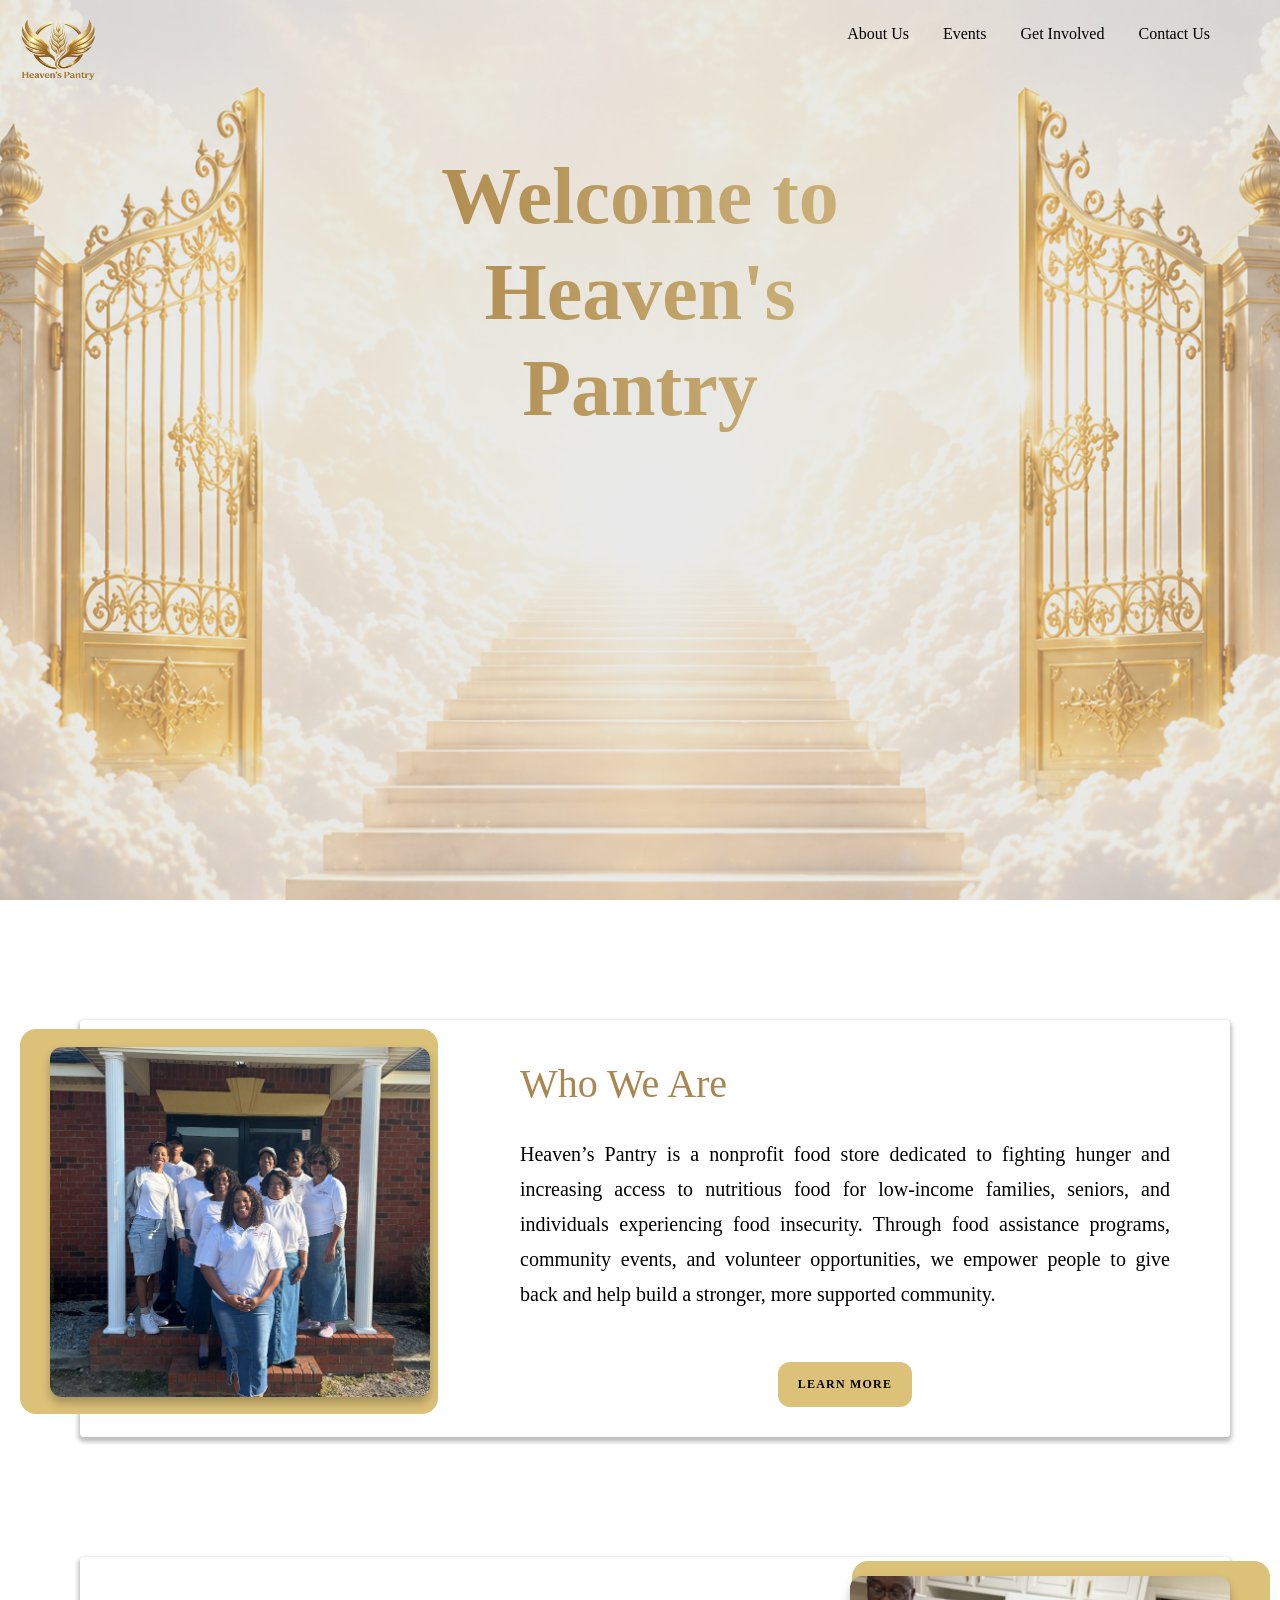
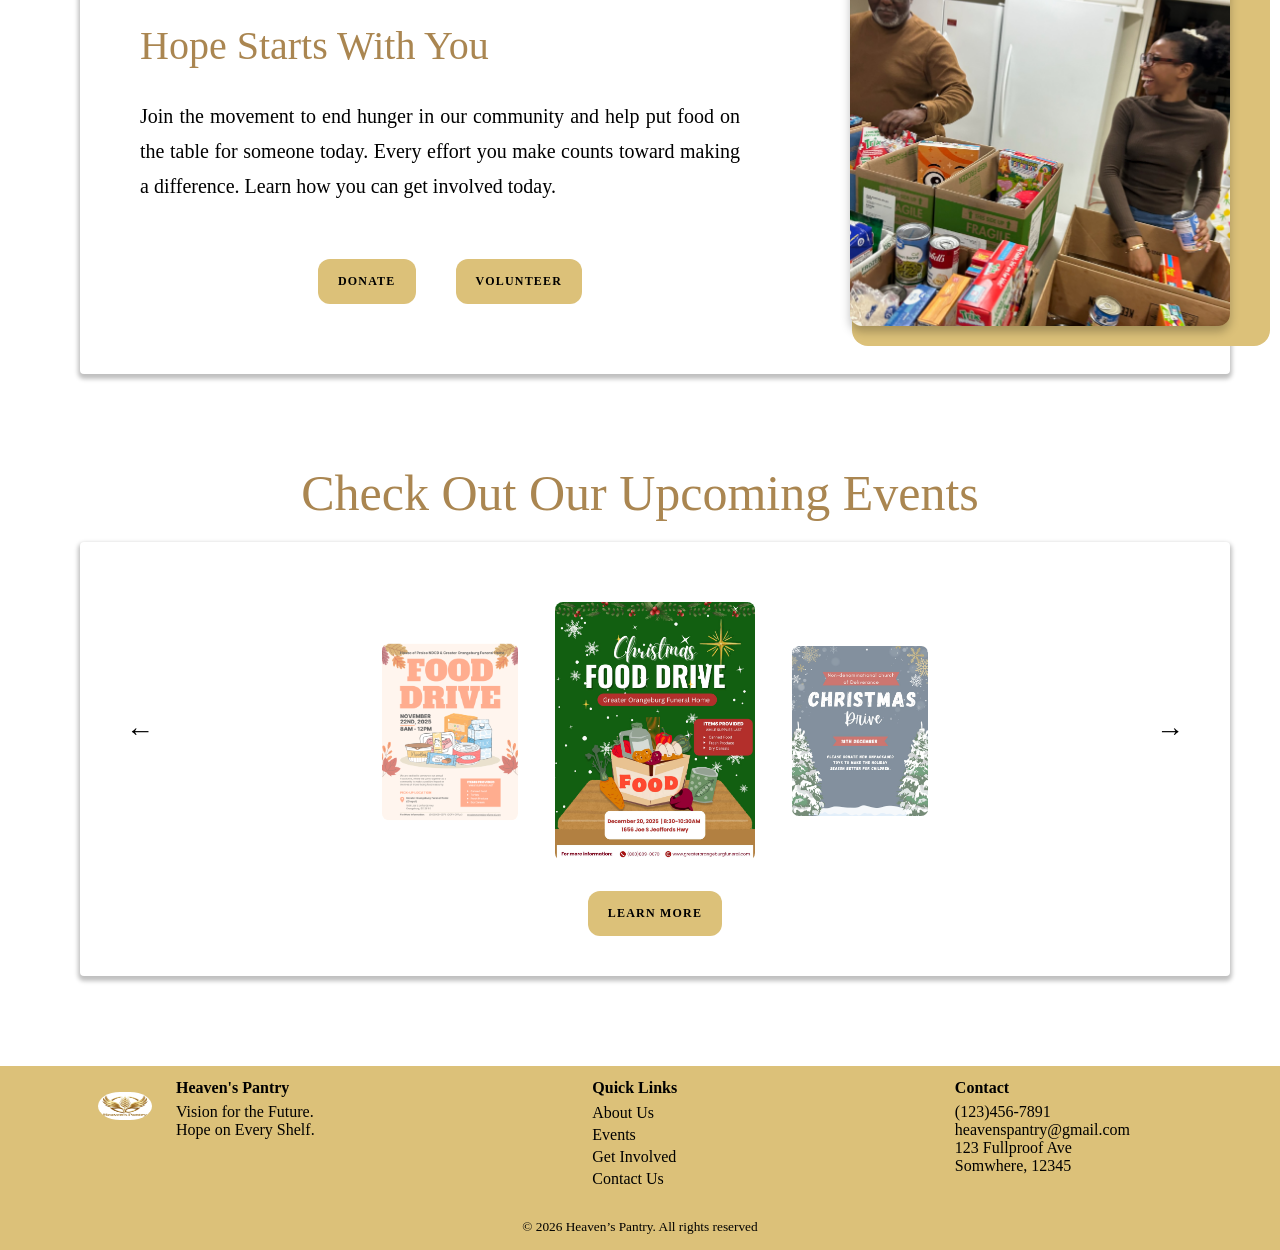
==== index.html @ b9ee3b49 "edit dimensions" ====
<!DOCTYPE html>
<html lang="en">
  <head>
    <title>Heaven's Pantry</title>
        <meta charset="UTF-8">

        <link href="css/style.css" rel="stylesheet">
        <style>
          body{
            margin: 0;
          }
          * {
            box-sizing: border-box;
          }
          header {
            position: relative;
            height: 100vh;
            background: linear-gradient(rgba(0,0,0,0.13), rgba(0,0,0,0.13)),
            url("images/heaven-gates.png") no-repeat center center/cover;
          }

          /* overlay */
          header::before {
            content: "";
            position: absolute;
            inset: 0;
            background: rgba(255,255,255,0.35);
            z-index: 1;
          }
          /*content sits aby overlay */
          header h1,
          header nav,
          .logo {
            position: relative;
            z-index: 2;
          }
          .nav-link {
            position: absolute;
            top: 25px;
            right: 40px;
            z-index: 3;
          }
          header h1{
            background: radial-gradient(
              circle at right,
              #FFFACC 5%,
              #CAB078 35%, 
              #956624 100%) ;
                -webkit-background-clip: text;
                -webkit-text-fill-color: transparent;
                text-align: center;
                font-size: 80px;
                line-height: 1.2;
                font-weight: 700;
          }
          .whoweare, .joinus, .listevents{
            text-align: justify;
            border: 1px solid #787878 20%;
            border-radius: 4px;
            margin: 120px 50px 90px 80px;
            padding: 30px;
            box-shadow: 0 3px 4px 2px rgba(0,0,0,0.25);
          }
          .content {
              position: relative;
              z-index: 3;
              max-width: 700px;
              
          }
          .whoweare .content{
            text-align: justify;
          }
          .whoweare, .joinus {
              display: flex;
              align-items: center;
              gap: 30px;
              position: relative;
          }
          .image-wrap {
              position: relative;
              width: 290px;
          }
          .whoweare .bg-box {
              position: absolute;
              top: -25px;
              left: -90px;
              width: 110%;
              height: 110%;
              background-color: #DCC179;
              border-radius: 16px;
              z-index: 1;
          }
          .joinus .bg-box {
              position: absolute;
              top: -30px;
              right: -70px;
              left: auto;
              width: 110%;
              height: 110%;
              background-color: #DCC179;
              border-radius: 16px;
              z-index: 1;
          }
          .image-wrap {
              position: relative;
              width: 380px;
              height: 350px;
              flex-shrink: 0;
          }
          .image-wrap img {
              width: 100%;
              height: 100%;
              object-fit: cover;
              border-radius: 12px;
              position: relative;
              z-index: 2;
              box-shadow: 0 6px 10px rgba(0,0,0,0.25);
          }
          .whoweare a, .joinus a, .upcomingevents a{
            display: inline-block;
            font-weight: bold;
            font-size: 12px;
            letter-spacing: 1.2px;
            background-color: #DCC179;
            border-radius: 12px;
            padding: 15px 20px;
            margin-left: 20px;
          }
          .button-group{
            display: flex;
            justify-content: center;
            gap: 20px;
            margin-top: 10px;
          }
          .whoweare .content a{
            display: block;
            width: fit-content;
            margin: 60px auto 0;
          }
          .whoweare::after{
            content: "";
            display: block;
            clear: both;
          }
          .joinus .content{
            text-align: justify;
            margin-right: 20px;
            padding: 30px;
          }
          .joinus {
              flex-direction: row-reverse;
          }
        .carousel {
            display: flex;
            align-items: center;
            justify-content: center;
            margin-top: 30px;
            overflow: hidden;
            position: relative;
        }
        .carousel-track {
            display: flex;
            align-items: center;
            gap: 25px;
            max-width: 100%;
        }
        .arrow {
            position: absolute;
            top: 50%;
            transform: translateY(-50%);
            font-size: 28px;
            border: none;
            background: none;
            cursor: pointer;
        }
        .arrow.left { 
          left: 10px; 
        }
        .arrow.right { 
          right: 10px; 
        }
        .card {
            width: 160px;
            opacity: 0.6;
            transform: scale(0.85);
            transition: 0.3s ease;
            border-radius: 8px;
        }

        .card.active {
            width: 200px;
            opacity: 1;
            transform: scale(1);
        }
/*       .arrow {
            font-size: 28px;
            border: none;
            background: none;
            cursor: pointer;
            padding: 10px;
        }*/

        </style>
  </head>

  <body>
    <header>
      <a href="index.html">
          <img src="images/transparentlogo.png" alt="Heaven's Pantry Logo" class="logo" style="width:80px; height: 90px; position: relative; left: 18px;">
      </a>
      <div>
        <nav class="nav-link">
          <a href="about.html">About Us</a>
          <a href="events.html">Events</a>
          <a href="getinvolved.html">Get Involved</a>
          <a href="contact.html">Contact Us</a>
        </nav>
      </div>

      <h1>Welcome to <br> Heaven's <br> Pantry</h1>
    </header>

    <section class="whoweare">
      <div class="image-wrap">
        <div class="bg-box"></div>
        <img src="images/who-we-are.JPG" alt="staff picture" style="left: -60px; bottom: 7px;">
      </div>

      <div class="content">
        <h2 style="font-size: 40px; margin-top: 10px;margin-bottom: 30px;">Who We Are</h2>
        <p style="font-size: 20px; margin-top:10px; margin-bottom: 40px; line-height: 35px;">
          Heaven’s Pantry is a nonprofit food store 
          dedicated to fighting hunger and increasing 
          access to nutritious food for low-income families, 
          seniors, and individuals experiencing food insecurity. 
          Through food assistance programs, community events, and volunteer opportunities, 
          we empower people to give back and help build a stronger, more supported community.
        </p>

          <div class="button-group">
            <a href="about.html" class="button" style="margin-top: 10px;">LEARN MORE</a>
          </div>
      </div>
    </section>

    <section class="joinus">
          <div class="image-wrap">
            <div class="bg-box"></div>
            <img src="images/hope-starter.JPG" alt="staff picture" style="right: -30px; bottom: 15px;">
          </div>

          <div class="content">
            <h2 style="font-size: 40px; margin-top: 5px; margin-bottom: 30px;">Hope Starts With You</h2>
            <p style="font-size: 20px; margin-top:10px; margin-bottom: 40px; line-height: 35px;">
              Join the movement to end hunger in our community and help put food on the table 
              for someone today. Every effort you make counts toward making a difference. Learn how you can get involved today.
            </p>
            <div class="button-group">
              <a href="about.html" class="button" style="margin-bottom: 10px;">DONATE</a>
              <a href="about.html" class="button" style="margin-bottom: 10px;">VOLUNTEER</a>
            </div>
          </div>
    </section>

    <section class="upcomingevents">
        <h2 style="font-size:50px; text-align: center; margin-bottom: 10px;">Check Out Our Upcoming Events</h2>

        <div class="listevents" style="margin-top: 20px;">

            <div class="carousel">
                <button class="arrow left">&#8592;</button>

                <div class="carousel-track" id="carousel-track"></div>

                <button class="arrow right">&#8594;</button>
            </div>

            <div class="button-group">
                <a href="events.html" class="button" style="margin: 20px 0px 10px; ">LEARN MORE</a>
            </div>

        </div>
    </section>

    <script>
    const events = [
        "event1.PNG",
        "event2.jpg",
        "event3.jpg",
    ];

    const track = document.getElementById("carousel-track");

    // create cards
    events.forEach((file, i) => {
        const img = document.createElement("img");
        img.src = "images/" + file;
        img.classList.add("card");

        if (i === 1) img.classList.add("active");

        track.appendChild(img);
    });

    let index = 1;
    const cards = document.querySelectorAll(".card");

    function updateCarousel() {
        cards.forEach(card => card.classList.remove("active"));
        cards[index].classList.add("active");
    }

    // next
    document.querySelector(".right").onclick = () => {
        index = (index + 1) % cards.length;
        updateCarousel();
    };

    // prev
    document.querySelector(".left").onclick = () => {
        index = (index - 1 + cards.length) % cards.length;
        updateCarousel();
    };
    </script>

    <footer> 
            <div class="footer-row">
                <div class="footer-brand">
                    <img src="images\logo.png" style="width:70px; height: 60px;">
                    <section class="motto">
                        <h4>Heaven's Pantry</h4>
                        <p>Vision for the Future. <br>
                        Hope on Every Shelf.</p>
                    </section>
                </div>

            <section class="quicklinks">
                <h4>Quick Links</h4>
                <a href="about.html">About Us</a>
                <a href="events.html">Events</a>
                <a href="getinvolved.html">Get Involved</a>
                <a href="contact.html">Contact Us</a>
            </section>

            <section class="contact" style="padding-right: 60px">
                <h4>Contact</h4>
                <p>(123)456-7891 <br>
                    heavenspantry@gmail.com <br>
                    123 Fullproof Ave <br>
                    Somwhere, 12345</p>
            </section>
            </div>

            
            <p class="copyright">© 2026 Heaven’s Pantry. All rights reserved</p>
    </footer>
  </body>
</html>
---- css/style.css ----
:root {
    --bg-color: #DCC179;
    --h2-color: #aa8651;
    --border-color: #ac7f5e;
}


/*General*/
a {
    color: black;
    text-decoration: none;
}

.button:hover{
    color:white !important;
    transition: transform 0.3s ease, box-shadow 0.3s ease;
    transform: translateY(-8px) scale(1.03);
}

/*Website header*/

header{
    box-sizing: border-box;
}

header .nav-link a{
    text-align: right;
    padding-right: 30px;
}

header .nav-link a:hover{
    color: purple;
    text-decoration: underline;
}

.header{
    background-color: var(--bg-color);
    width: 100%;
    height: 100px;
    text-align: center;
    margin:0;
    padding: 30px 0;
    font-weight: lighter;
}

.logo{
    transition: transform 0.3s ease, box-shadow 0.3s ease;;
}

.logo:hover{
    transform: translateY(-8px) scale(1.05);
}


/*Home Page*/

h2 {
    color: var(--h2-color);
    font-weight: lighter;
    margin-top: 80px;
    font-size: 40px;
}
.whoweare img, .joinus img{
    width: 800px;
    height: 600px;
    object-fit: cover;
    border-radius: 20px;
    box-shadow: 3px 3px 5px 4px rgba(0,0,0,0.3);
}

/*Contact Page*/

.getInTouch p{
    display: inline-block;
    padding: 15px;
    margin: 10px;
    background-color: var(--bg-color);
    border-radius: 12px;
}

/*form inputs*/

.form{
    margin-left: 50px;
    margin-right: 15px;
} 

.form input{
    width: 90%;
    padding: 5px;
}

/*Submit button*/

.button{
    border-radius: 8px;
    border: none ;
    background-color: var(--bg-color);
    margin-top: 15px;
    margin-bottom: 50px;
}

/*Footer styles*/

footer{
    background-color: var(--bg-color);
    margin-top: 10px;
    width:100%;
    height: auto;
    padding: 10px 0;
}

footer img{
    padding-right: 10px;
    border-radius: 35px;
    padding: 16px 8px;
    margin: 0;
}

footer h4, footer p{
    margin:0;
    padding: 3px 0;
}

footer .quicklinks a{
    display: block;
    margin: 4px 0;
    color: black;
    text-decoration: none;
}

footer .quicklinks a:hover{
    color: purple;
    text-decoration: underline;
}

.footer-row{
  width: 92%;
  max-width: 1100px;
  margin: 0 auto;            
  display: flex;
  justify-content: space-between;
  align-items: flex-start;
  gap: 10px;
}

.footer-brand{
  display: flex;
  align-items: flex-start;
  gap: 16px;
}

footer .copyright{
    font-size: smaller;
    text-align: center;
    padding-top: 25px;
    margin: 2px;
}

footer a:hover{
    color:purple;
    text-decoration: underline;
}
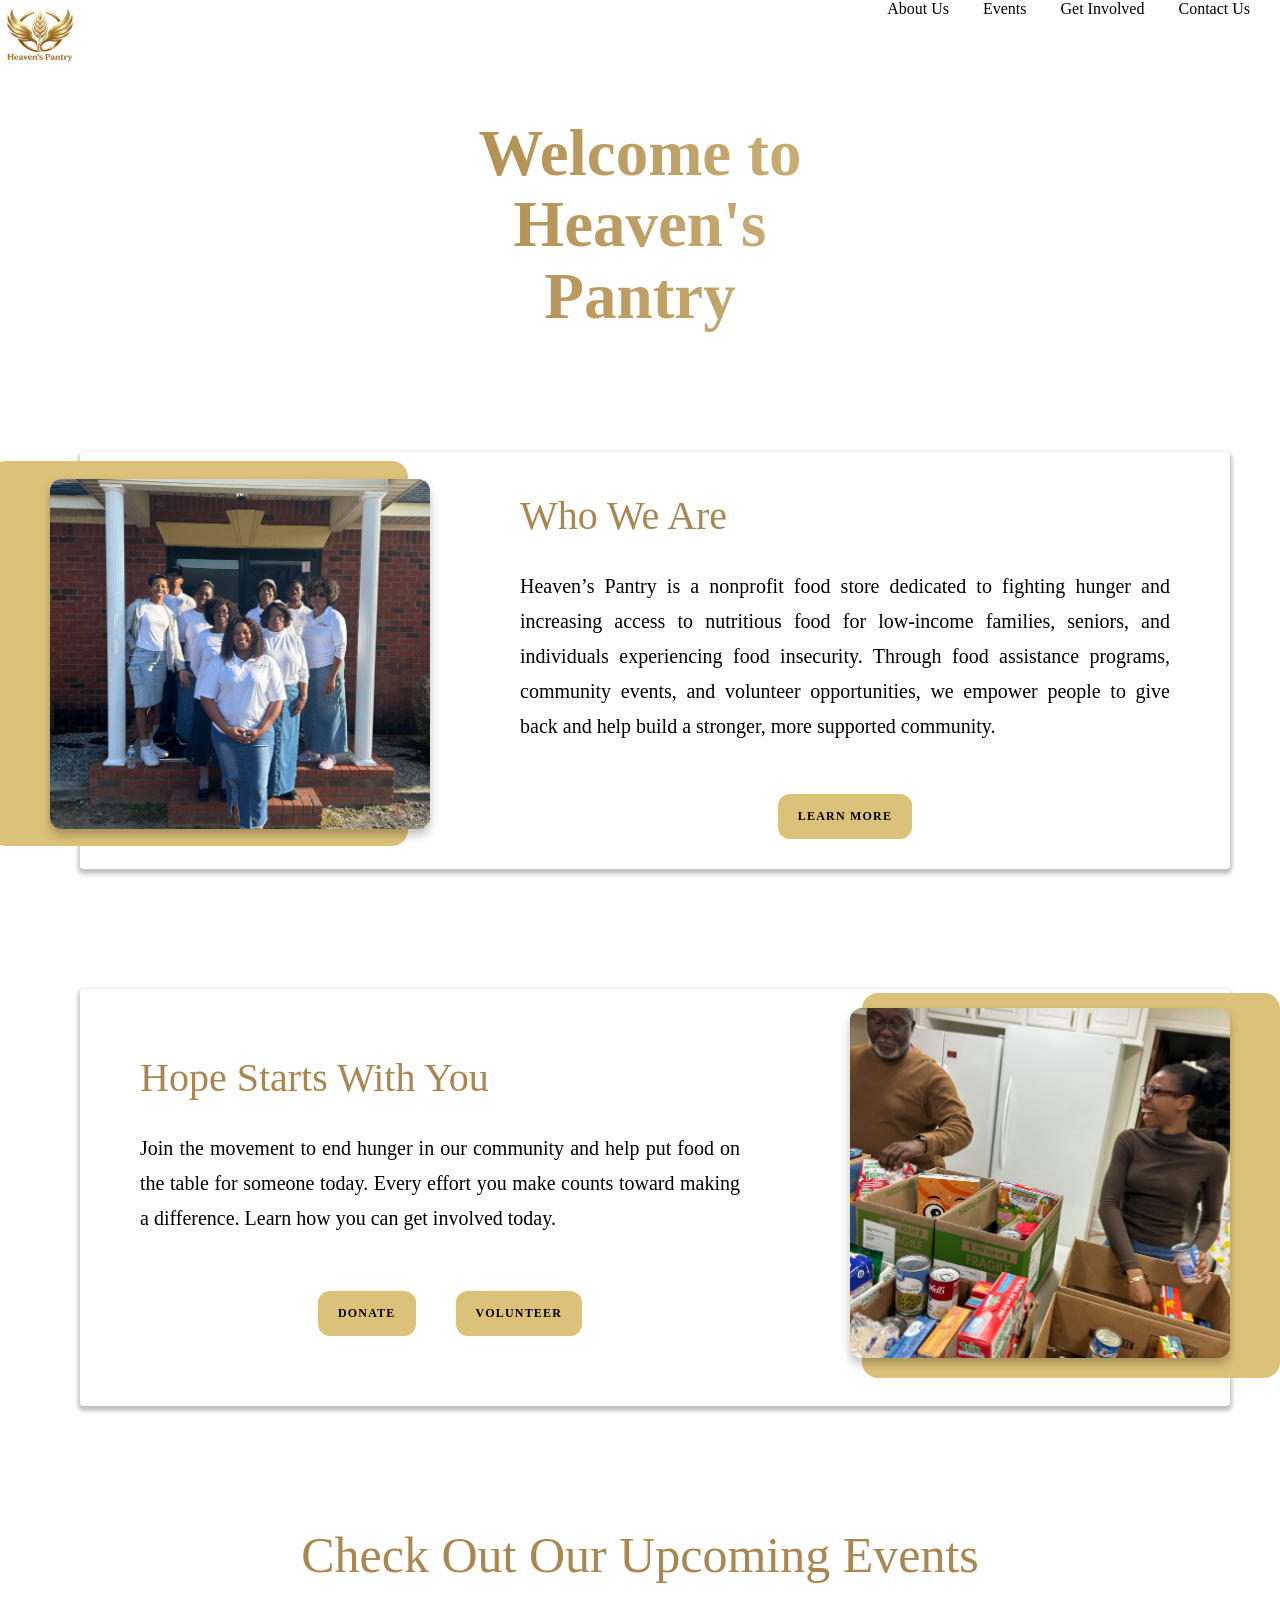
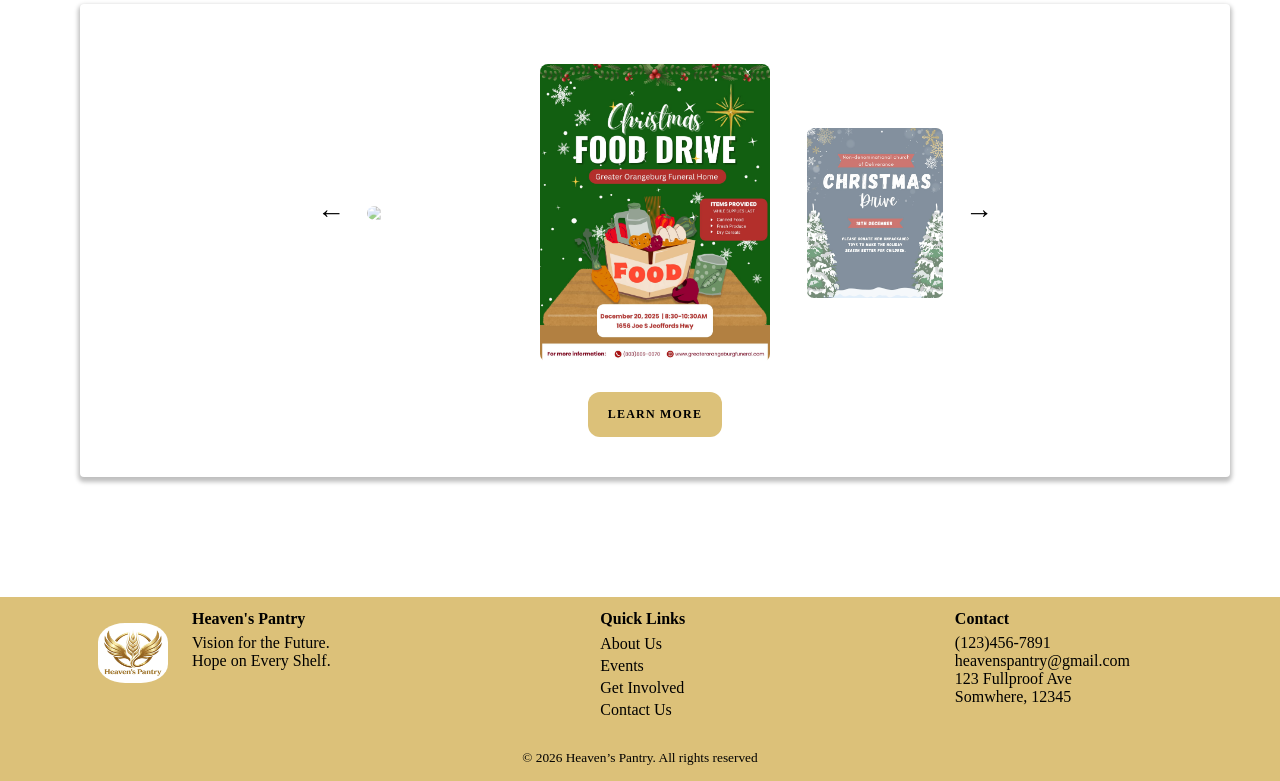
==== commit b93187a8: "revert to code b4 bkgrd img" ====
--- a/index.html
+++ b/index.html
@@ -8,37 +8,6 @@
         <style>
           body{
             margin: 0;
-          }
-          * {
-            box-sizing: border-box;
-          }
-          header {
-            position: relative;
-            height: 100vh;
-            background: linear-gradient(rgba(0,0,0,0.13), rgba(0,0,0,0.13)),
-            url("images/heaven-gates.png") no-repeat center center/cover;
-          }
-
-          /* overlay */
-          header::before {
-            content: "";
-            position: absolute;
-            inset: 0;
-            background: rgba(255,255,255,0.35);
-            z-index: 1;
-          }
-          /*content sits aby overlay */
-          header h1,
-          header nav,
-          .logo {
-            position: relative;
-            z-index: 2;
-          }
-          .nav-link {
-            position: absolute;
-            top: 25px;
-            right: 40px;
-            z-index: 3;
           }
           header h1{
             background: radial-gradient(
@@ -49,15 +18,15 @@
                 -webkit-background-clip: text;
                 -webkit-text-fill-color: transparent;
                 text-align: center;
-                font-size: 80px;
-                line-height: 1.2;
+                font-size: 65px;
+                line-height: 1.1;
                 font-weight: 700;
           }
           .whoweare, .joinus, .listevents{
             text-align: justify;
             border: 1px solid #787878 20%;
             border-radius: 4px;
-            margin: 120px 50px 90px 80px;
+            margin: 120px 50px 120px 80px;
             padding: 30px;
             box-shadow: 0 3px 4px 2px rgba(0,0,0,0.25);
           }
@@ -78,12 +47,12 @@
           }
           .image-wrap {
               position: relative;
-              width: 290px;
+              width: 320px;
           }
           .whoweare .bg-box {
               position: absolute;
               top: -25px;
-              left: -90px;
+              left: -120px;
               width: 110%;
               height: 110%;
               background-color: #DCC179;
@@ -93,7 +62,7 @@
           .joinus .bg-box {
               position: absolute;
               top: -30px;
-              right: -70px;
+              right: -80px;
               left: auto;
               width: 110%;
               height: 110%;
@@ -150,35 +119,19 @@
           .joinus {
               flex-direction: row-reverse;
           }
-        .carousel {
+          .carousel {
             display: flex;
             align-items: center;
             justify-content: center;
             margin-top: 30px;
-            overflow: hidden;
-            position: relative;
-        }
+        }
+
         .carousel-track {
             display: flex;
             align-items: center;
             gap: 25px;
-            max-width: 100%;
-        }
-        .arrow {
-            position: absolute;
-            top: 50%;
-            transform: translateY(-50%);
-            font-size: 28px;
-            border: none;
-            background: none;
-            cursor: pointer;
-        }
-        .arrow.left { 
-          left: 10px; 
-        }
-        .arrow.right { 
-          right: 10px; 
-        }
+        }
+
         .card {
             width: 160px;
             opacity: 0.6;
@@ -188,17 +141,17 @@
         }
 
         .card.active {
-            width: 200px;
+            width: 230px;
             opacity: 1;
             transform: scale(1);
         }
-/*       .arrow {
+        .arrow {
             font-size: 28px;
             border: none;
             background: none;
             cursor: pointer;
             padding: 10px;
-        }*/
+        }
 
         </style>
   </head>
@@ -206,9 +159,9 @@
   <body>
     <header>
       <a href="index.html">
-          <img src="images/transparentlogo.png" alt="Heaven's Pantry Logo" class="logo" style="width:80px; height: 90px; position: relative; left: 18px;">
+          <img src="images/logo.png" alt="Heaven's Pantry Logo" class="logo" style="width:80px; height: 70px;">
       </a>
-      <div>
+      <div style="float: right">
         <nav class="nav-link">
           <a href="about.html">About Us</a>
           <a href="events.html">Events</a>
@@ -217,7 +170,7 @@
         </nav>
       </div>
 
-      <h1>Welcome to <br> Heaven's <br> Pantry</h1>
+      <h1>Welcome to <br> Heaven's <br> Pantry<h1>
     </header>
 
     <section class="whoweare">
@@ -284,7 +237,7 @@
 
     <script>
     const events = [
-        "event1.PNG",
+        "event1.png",
         "event2.jpg",
         "event3.jpg",
     ];
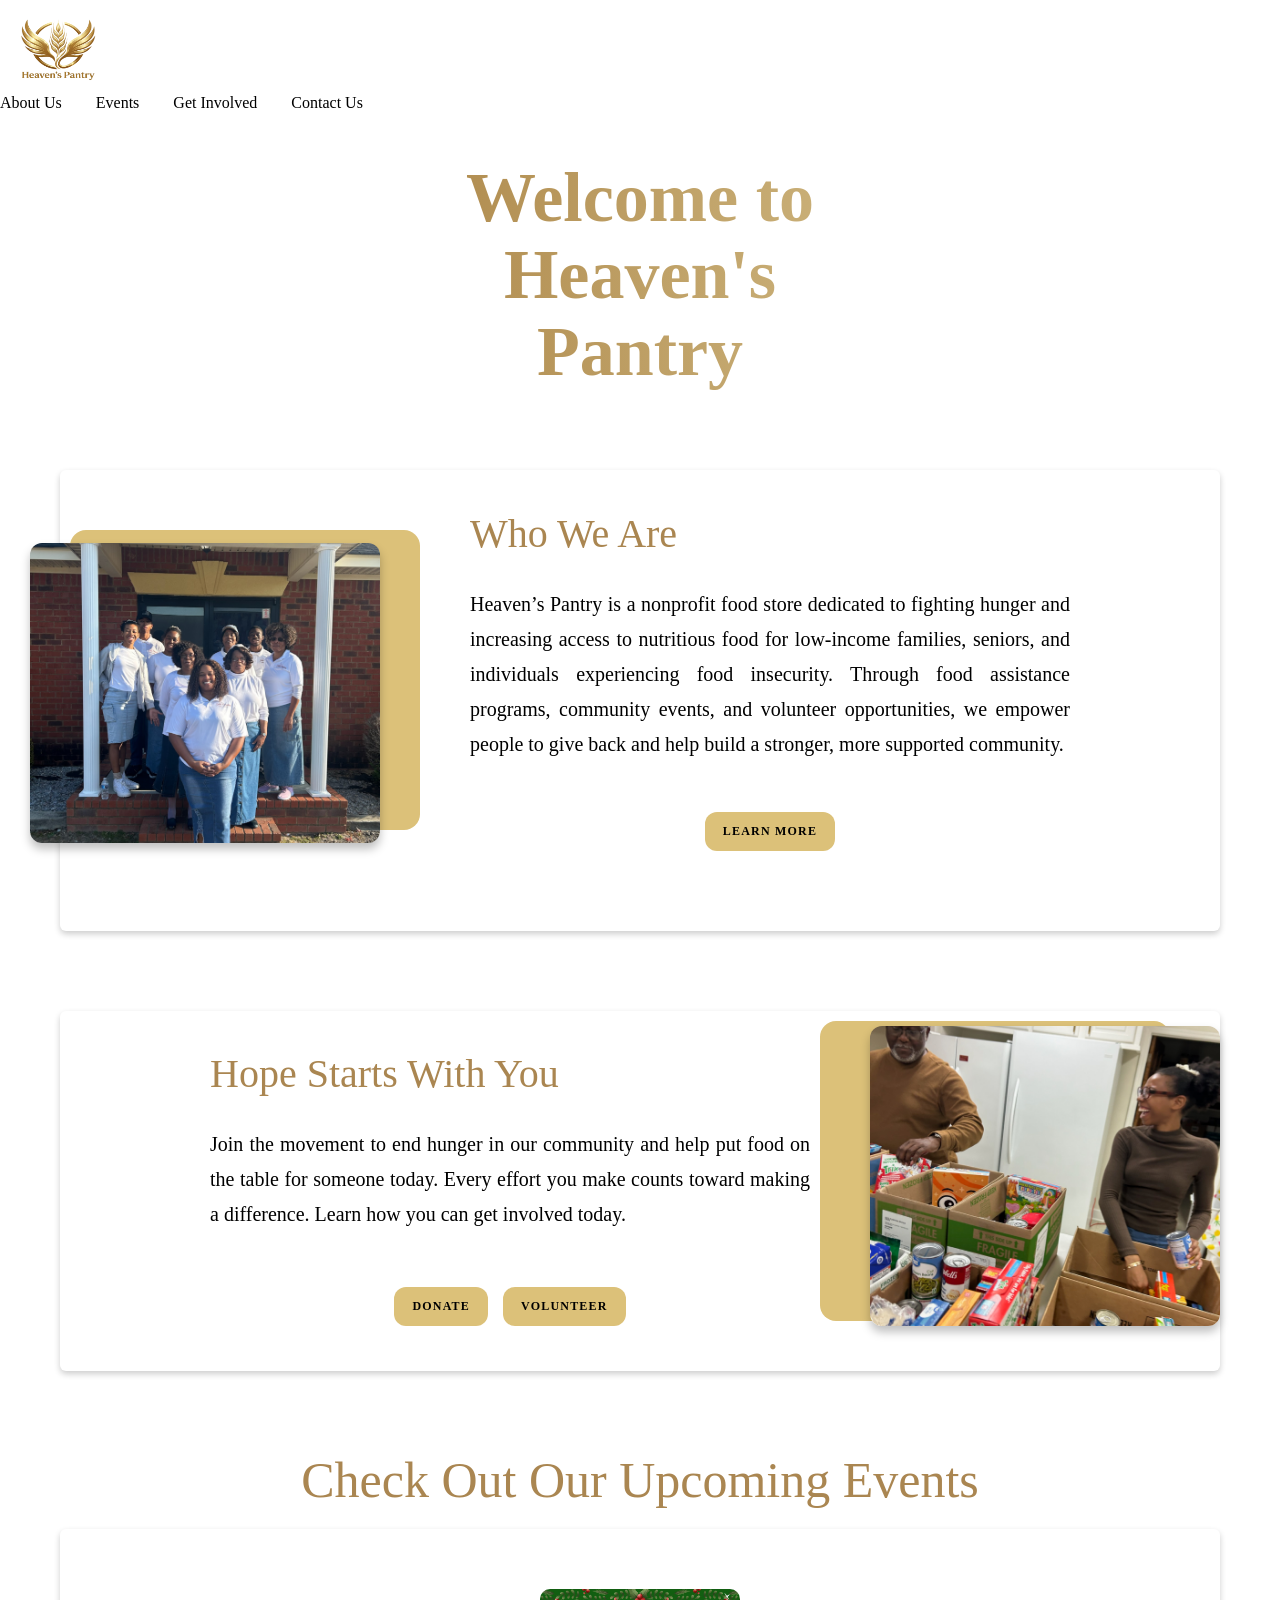
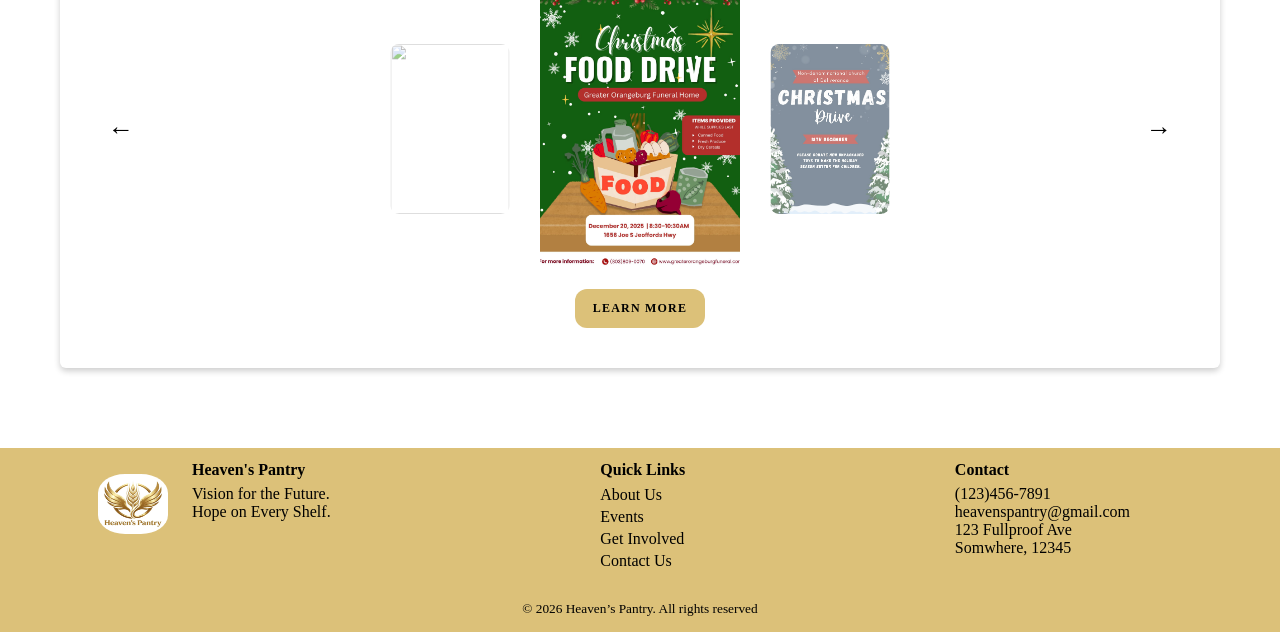
==== commit 9b56b38b: "adjusting sizes" ====
--- a/index.html
+++ b/index.html
@@ -8,82 +8,65 @@
         <style>
           body{
             margin: 0;
+            overflow-x: hidden; 
           }
           header h1{
             background: radial-gradient(
               circle at right,
               #FFFACC 5%,
               #CAB078 35%, 
-              #956624 100%) ;
-                -webkit-background-clip: text;
-                -webkit-text-fill-color: transparent;
-                text-align: center;
-                font-size: 65px;
-                line-height: 1.1;
-                font-weight: 700;
+              #956624 100%);
+            -webkit-background-clip: text;
+            -webkit-text-fill-color: transparent;
+            text-align: center;
+            font-size: clamp(40px, 6vw, 70px); 
+            line-height: 1.1;
+            font-weight: 700;
           }
           .whoweare, .joinus, .listevents{
             text-align: justify;
-            border: 1px solid #787878 20%;
-            border-radius: 4px;
-            margin: 120px 50px 120px 80px;
+            border-radius: 6px;
+            margin: 80px auto;              
             padding: 30px;
-            box-shadow: 0 3px 4px 2px rgba(0,0,0,0.25);
+            max-width: 1100px;            
+            width: 90%;
+            box-shadow: 0 3px 6px rgba(0,0,0,0.2);
+          }
+          .whoweare, .joinus {
+            display: flex;
+            align-items: center;
+            gap: 30px;
+            flex-wrap: wrap;               
+          }
+          .image-wrap {
+            position: relative;
+            width: 100%;
+            max-width: 350px;             
+            height: 300px;
+            flex-shrink: 0;
+          }
+          .image-wrap img {
+            width: 100%;
+            height: 100%;
+            object-fit: cover;
+            border-radius: 12px;
+            position: relative;
+            z-index: 2;
+            box-shadow: 0 6px 10px rgba(0,0,0,0.25);
+          }
+          .whoweare .bg-box,
+          .joinus .bg-box {
+            position: absolute;
+            top: -20px;
+            left: -20px;
+            width: 100%;
+            height: 100%;
+            background-color: #DCC179;
+            border-radius: 16px;
+            z-index: 1;
           }
           .content {
-              position: relative;
-              z-index: 3;
-              max-width: 700px;
-              
-          }
-          .whoweare .content{
-            text-align: justify;
-          }
-          .whoweare, .joinus {
-              display: flex;
-              align-items: center;
-              gap: 30px;
-              position: relative;
-          }
-          .image-wrap {
-              position: relative;
-              width: 320px;
-          }
-          .whoweare .bg-box {
-              position: absolute;
-              top: -25px;
-              left: -120px;
-              width: 110%;
-              height: 110%;
-              background-color: #DCC179;
-              border-radius: 16px;
-              z-index: 1;
-          }
-          .joinus .bg-box {
-              position: absolute;
-              top: -30px;
-              right: -80px;
-              left: auto;
-              width: 110%;
-              height: 110%;
-              background-color: #DCC179;
-              border-radius: 16px;
-              z-index: 1;
-          }
-          .image-wrap {
-              position: relative;
-              width: 380px;
-              height: 350px;
-              flex-shrink: 0;
-          }
-          .image-wrap img {
-              width: 100%;
-              height: 100%;
-              object-fit: cover;
-              border-radius: 12px;
-              position: relative;
-              z-index: 2;
-              box-shadow: 0 6px 10px rgba(0,0,0,0.25);
+            max-width: 600px;
           }
           .whoweare a, .joinus a, .upcomingevents a{
             display: inline-block;
@@ -92,66 +75,67 @@
             letter-spacing: 1.2px;
             background-color: #DCC179;
             border-radius: 12px;
-            padding: 15px 20px;
-            margin-left: 20px;
+            padding: 12px 18px;
           }
           .button-group{
             display: flex;
             justify-content: center;
-            gap: 20px;
-            margin-top: 10px;
-          }
-          .whoweare .content a{
-            display: block;
-            width: fit-content;
-            margin: 60px auto 0;
-          }
-          .whoweare::after{
-            content: "";
-            display: block;
-            clear: both;
-          }
-          .joinus .content{
-            text-align: justify;
-            margin-right: 20px;
-            padding: 30px;
+            gap: 15px;
+            flex-wrap: wrap;
           }
           .joinus {
-              flex-direction: row-reverse;
+            flex-direction: row-reverse;
           }
           .carousel {
             display: flex;
             align-items: center;
             justify-content: center;
             margin-top: 30px;
-        }
-
-        .carousel-track {
+            overflow: hidden;             
+            position: relative;
+          }
+
+          .carousel-track {
             display: flex;
             align-items: center;
-            gap: 25px;
-        }
-
-        .card {
-            width: 160px;
+            gap: 20px;
+            max-width: 100%;
+          }
+          .card {
+            width: 140px;
+            height: 200px;                 
+            object-fit: cover;
             opacity: 0.6;
             transform: scale(0.85);
             transition: 0.3s ease;
-            border-radius: 8px;
-        }
-
-        .card.active {
-            width: 230px;
+            border-radius: 10px;
+          }
+          .card.active {
+            width: 200px;
+            height: 280px;
             opacity: 1;
             transform: scale(1);
-        }
-        .arrow {
-            font-size: 28px;
+          }
+          .arrow {
+            position: absolute;
+            top: 50%;
+            transform: translateY(-50%);
+            font-size: 26px;
             border: none;
             background: none;
             cursor: pointer;
-            padding: 10px;
-        }
+            padding: 8px;
+          }
+          .arrow.left { 
+            left: 10px; 
+          }
+          .arrow.right { 
+            right: 10px; 
+          }
+          .upcomingevents h2 {
+            font-size: clamp(30px, 5vw, 50px);
+            text-align: center;
+          }
 
         </style>
   </head>
@@ -159,9 +143,9 @@
   <body>
     <header>
       <a href="index.html">
-          <img src="images/logo.png" alt="Heaven's Pantry Logo" class="logo" style="width:80px; height: 70px;">
+          <img src="images/transparentlogo.png" alt="Heaven's Pantry Logo" class="logo" style="width:80px; height: 90px; position: relative; left: 18px;">
       </a>
-      <div style="float: right">
+      <div>
         <nav class="nav-link">
           <a href="about.html">About Us</a>
           <a href="events.html">Events</a>
@@ -170,7 +154,7 @@
         </nav>
       </div>
 
-      <h1>Welcome to <br> Heaven's <br> Pantry<h1>
+      <h1>Welcome to <br> Heaven's <br> Pantry</h1>
     </header>
 
     <section class="whoweare">
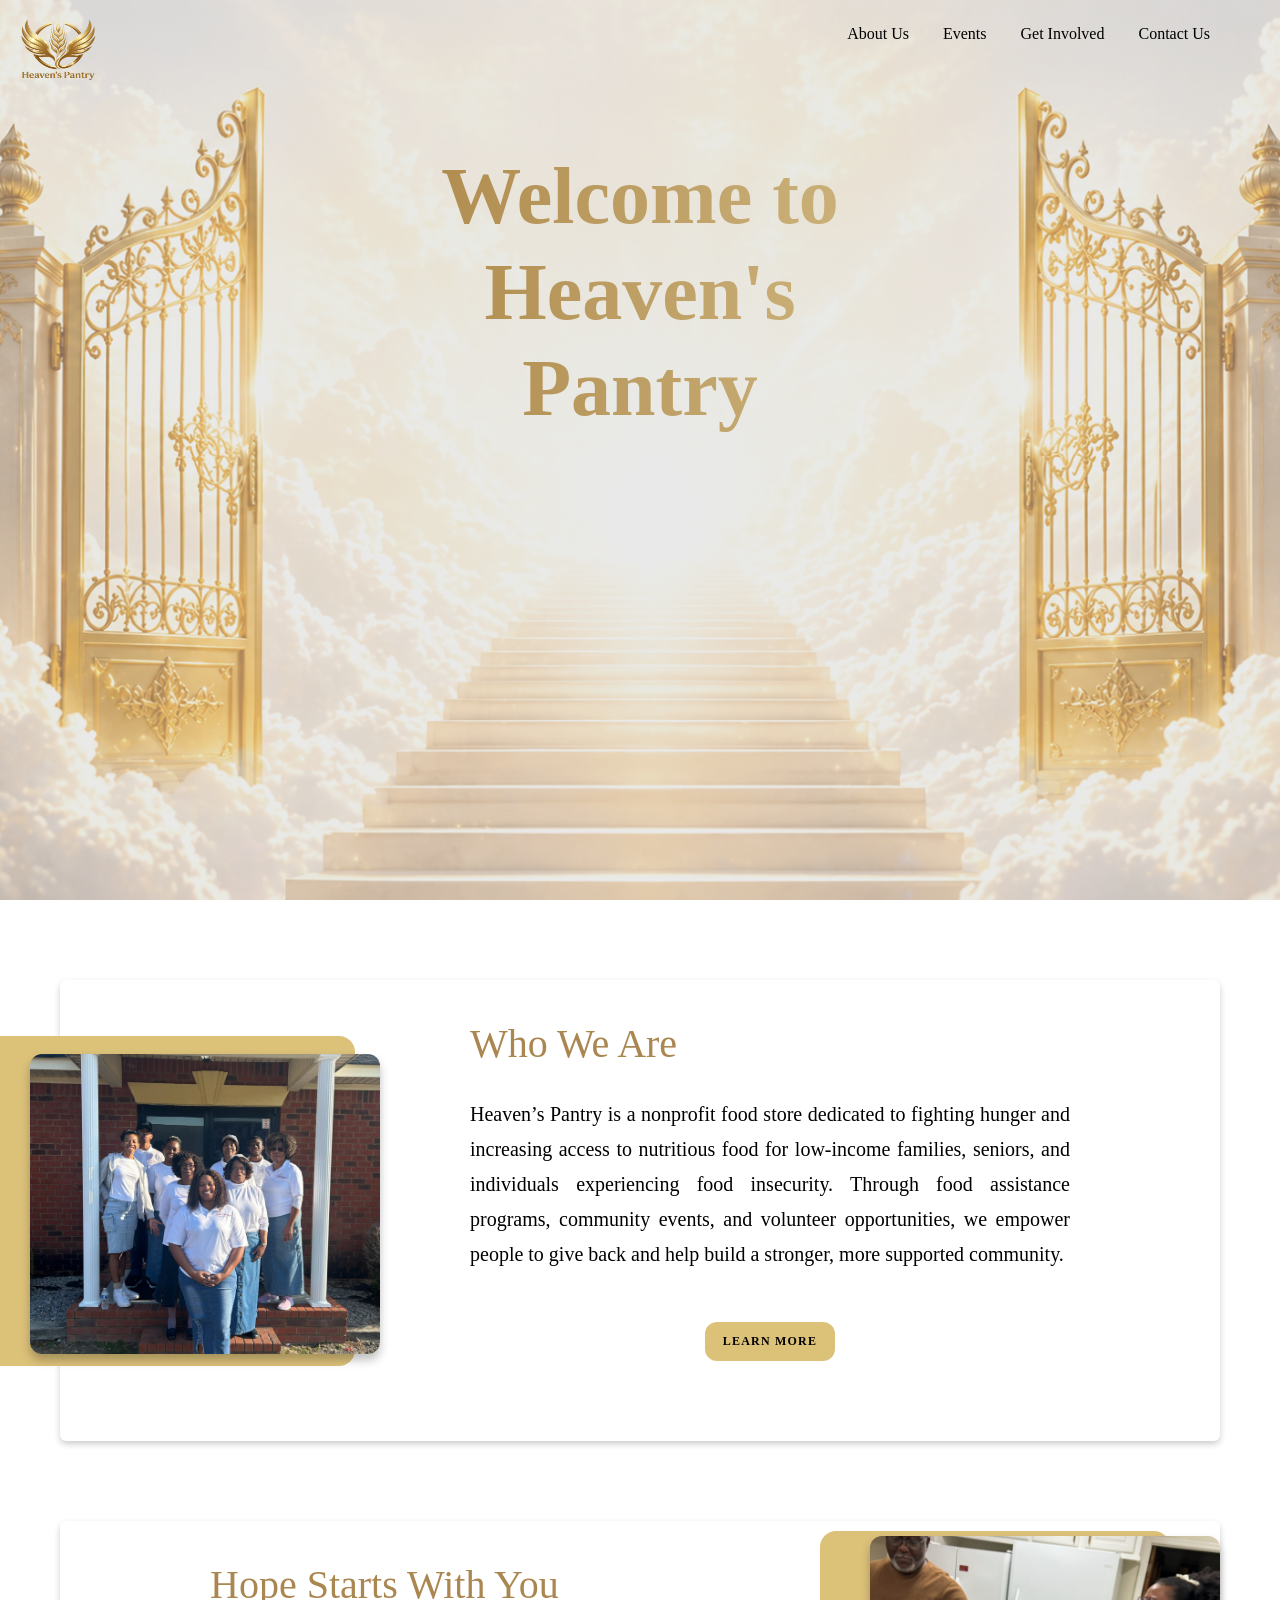
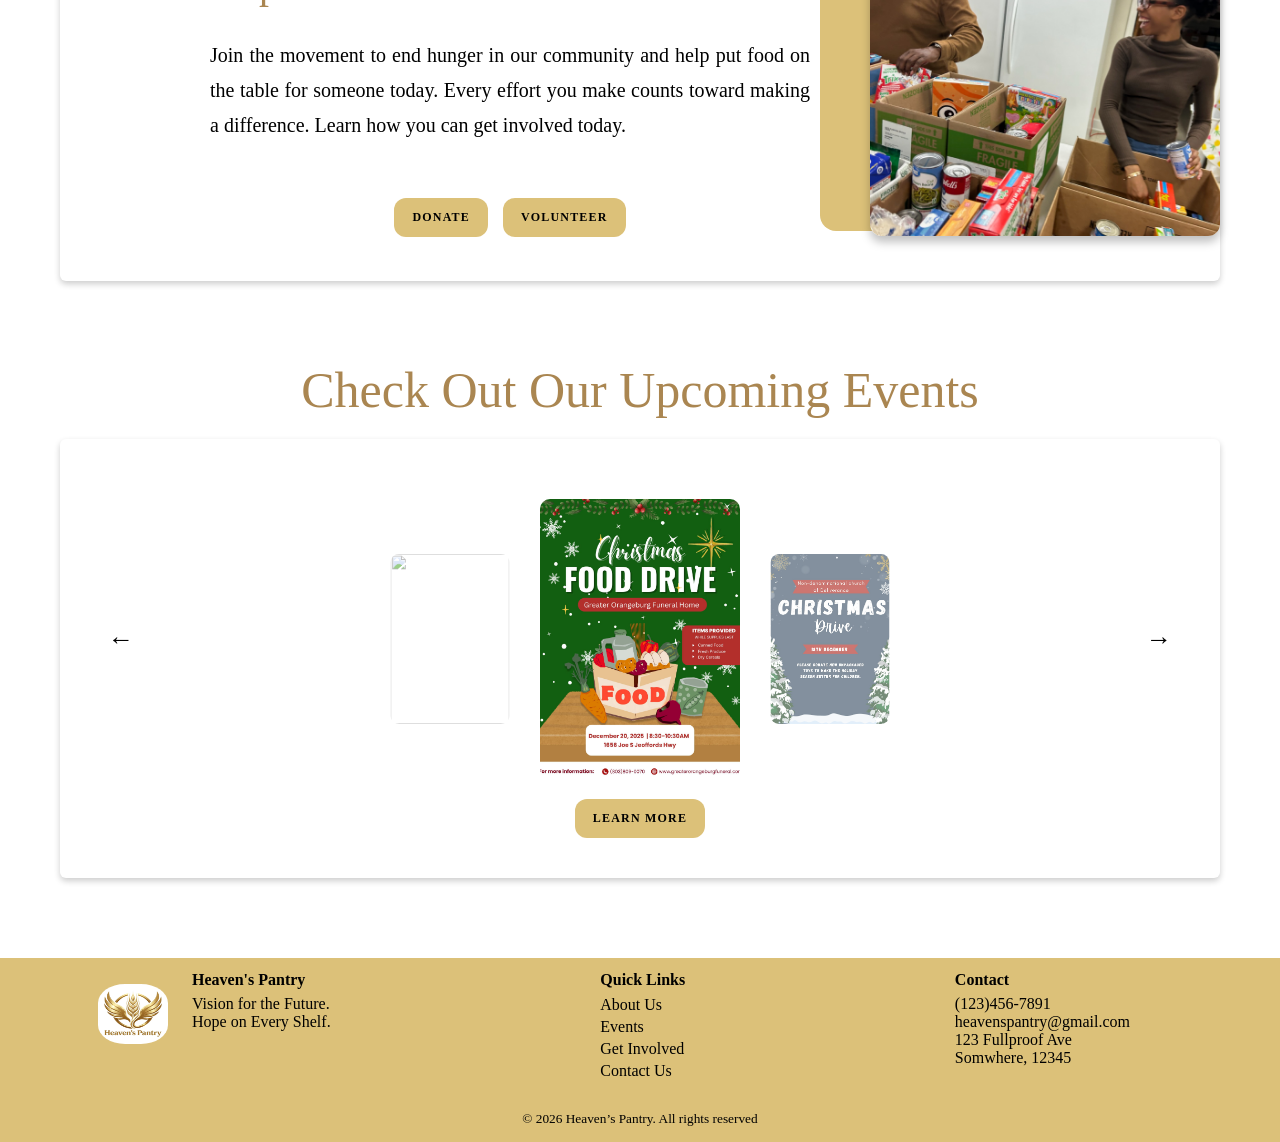
==== commit 2a5fda34: "test" ====
--- a/index.html
+++ b/index.html
@@ -10,18 +10,46 @@
             margin: 0;
             overflow-x: hidden; 
           }
+          header {
+            position: relative;
+            height: 100vh;
+            background: linear-gradient(rgba(0,0,0,0.13), rgba(0,0,0,0.13)),
+            url("images/heaven-gates.png") no-repeat center center/cover;
+          }
+
+          /* overlay */
+          header::before {
+            content: "";
+            position: absolute;
+            inset: 0;
+            background: rgba(255,255,255,0.35);
+            z-index: 1;
+          }
+          /*content sits aby overlay */
+          header h1,
+          header nav,
+          .logo {
+            position: relative;
+            z-index: 2;
+          }
+          .nav-link {
+            position: absolute;
+            top: 25px;
+            right: 40px;
+            z-index: 3;
+          }
           header h1{
             background: radial-gradient(
               circle at right,
               #FFFACC 5%,
               #CAB078 35%, 
-              #956624 100%);
-            -webkit-background-clip: text;
-            -webkit-text-fill-color: transparent;
-            text-align: center;
-            font-size: clamp(40px, 6vw, 70px); 
-            line-height: 1.1;
-            font-weight: 700;
+              #956624 100%) ;
+                -webkit-background-clip: text;
+                -webkit-text-fill-color: transparent;
+                text-align: center;
+                font-size: 80px;
+                line-height: 1.2;
+                font-weight: 700;
           }
           .whoweare, .joinus, .listevents{
             text-align: justify;
@@ -54,7 +82,16 @@
             z-index: 2;
             box-shadow: 0 6px 10px rgba(0,0,0,0.25);
           }
-          .whoweare .bg-box,
+          .whoweare .bg-box{
+            position: absolute;
+              top: -25px;
+              left: -120px;
+              width: 110%;
+              height: 110%;
+              background-color: #DCC179;
+              border-radius: 16px;
+              z-index: 1;
+          }
           .joinus .bg-box {
             position: absolute;
             top: -20px;
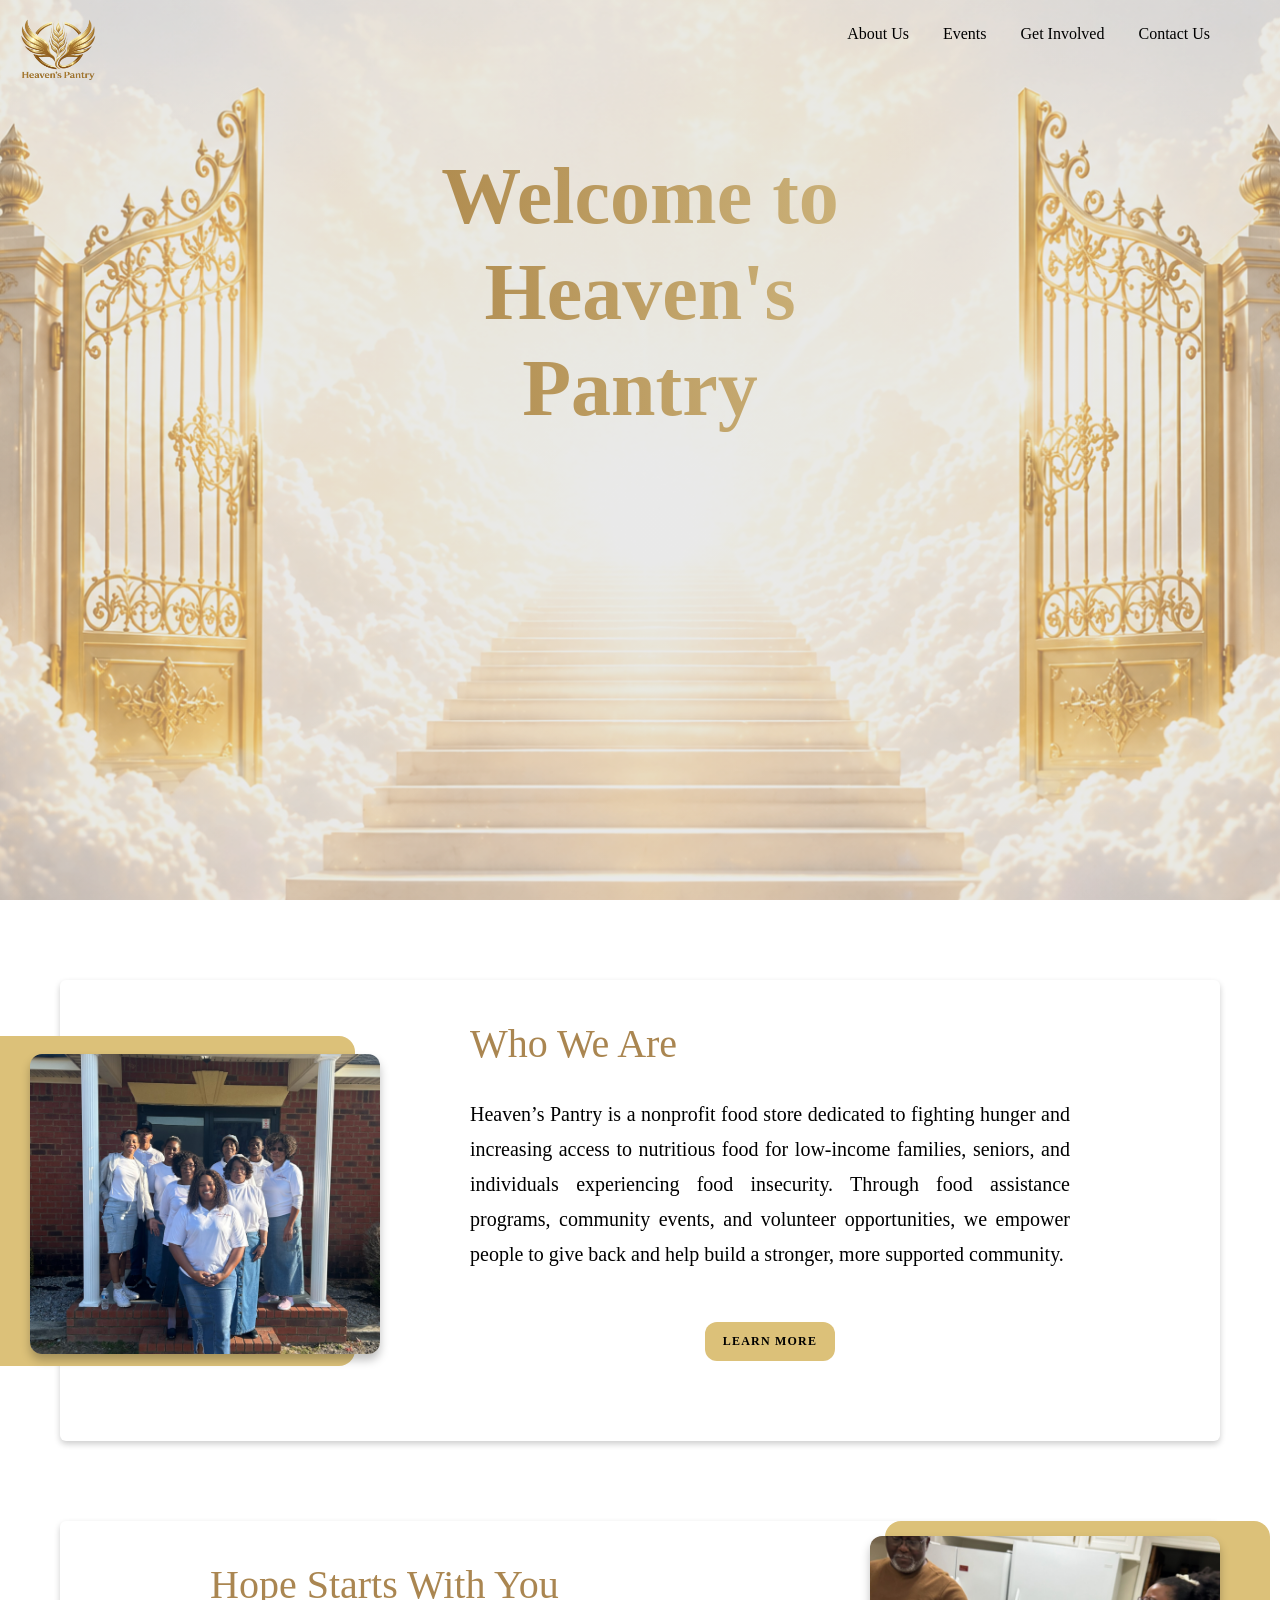
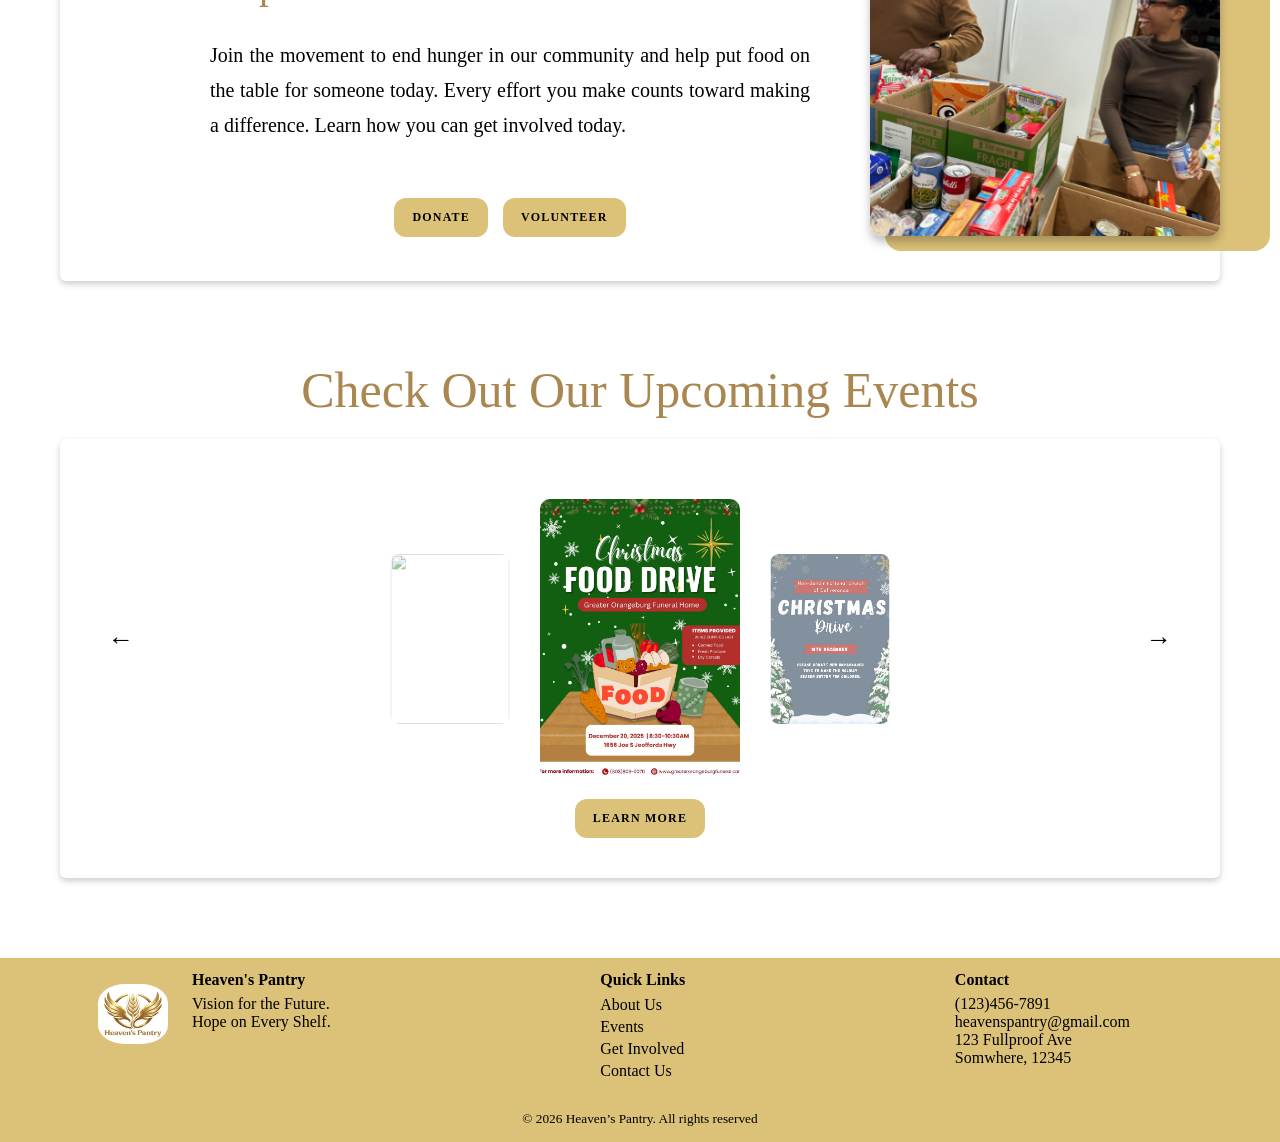
==== commit e894094d: "test2" ====
--- a/index.html
+++ b/index.html
@@ -94,13 +94,14 @@
           }
           .joinus .bg-box {
             position: absolute;
-            top: -20px;
-            left: -20px;
-            width: 100%;
-            height: 100%;
-            background-color: #DCC179;
-            border-radius: 16px;
-            z-index: 1;
+              top: -30px;
+              right: -80px;
+              left: auto;
+              width: 110%;
+              height: 110%;
+              background-color: #DCC179;
+              border-radius: 16px;
+              z-index: 1;
           }
           .content {
             max-width: 600px;
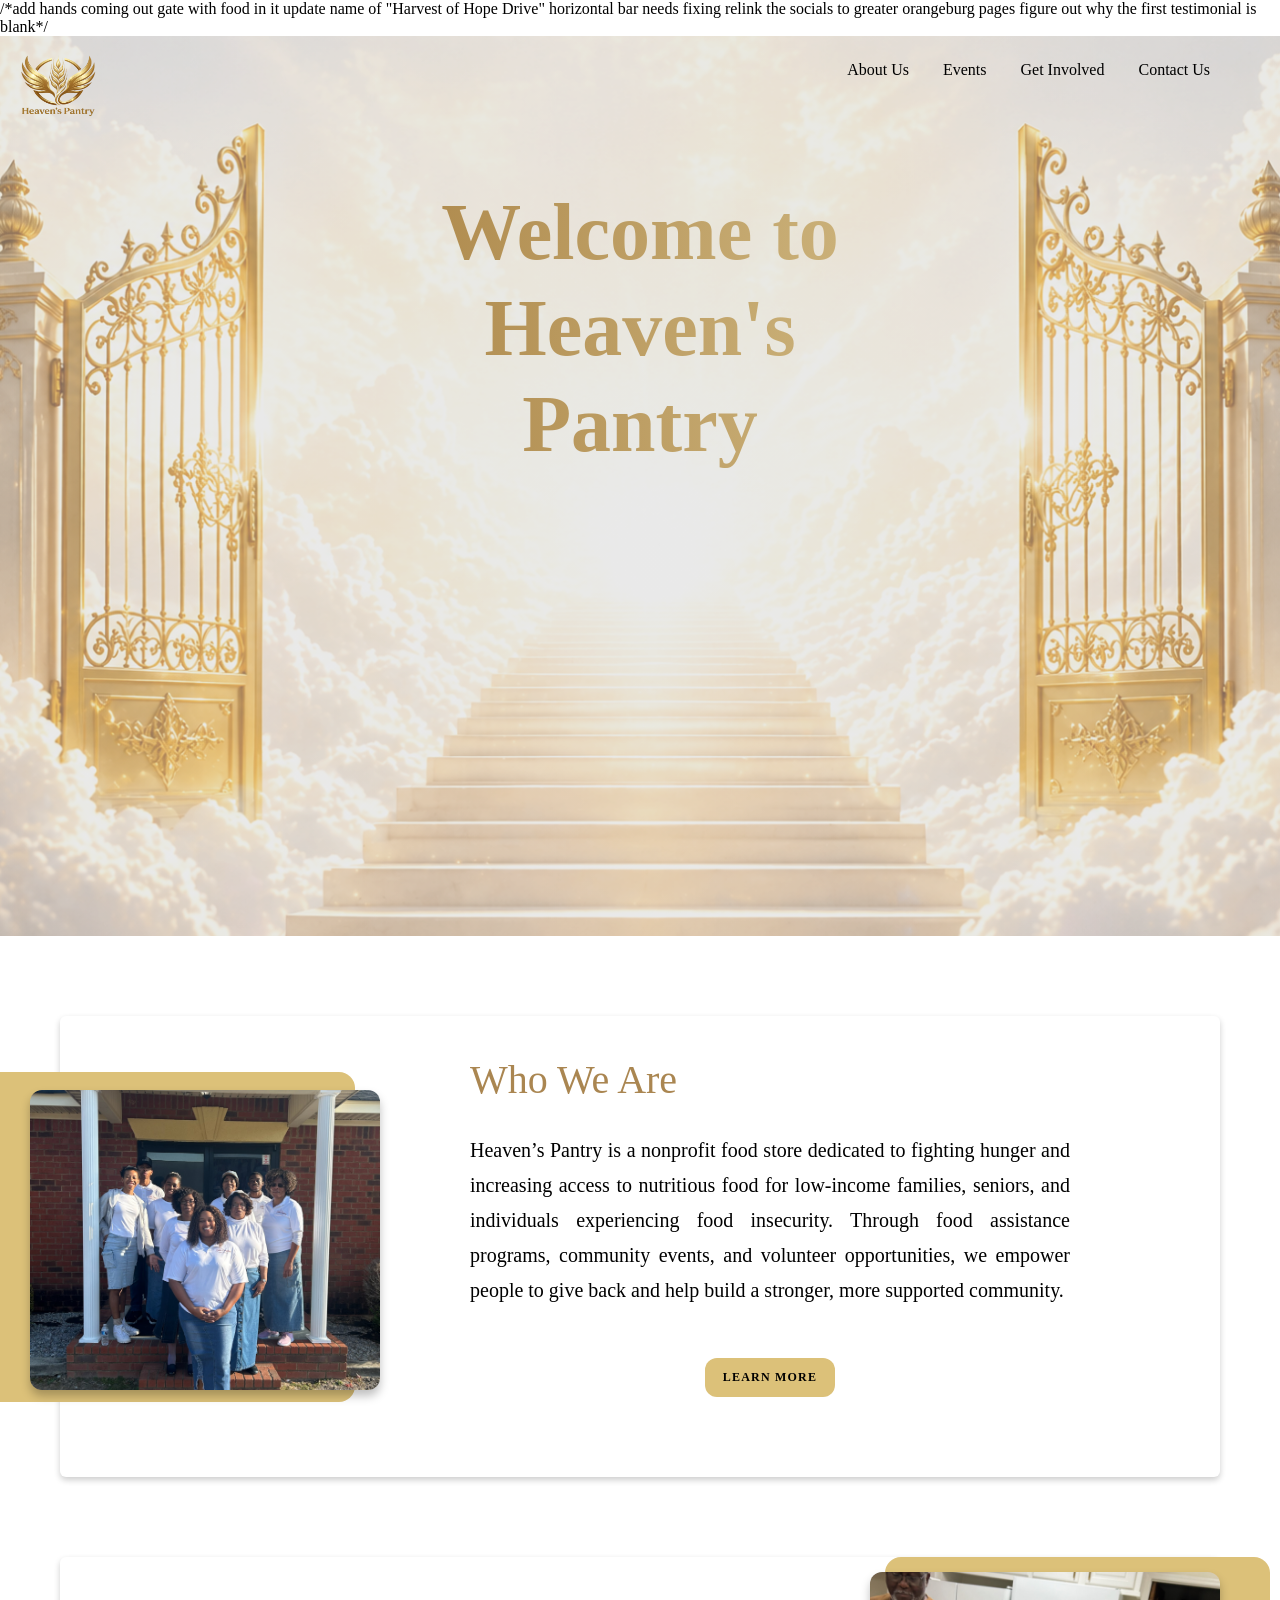
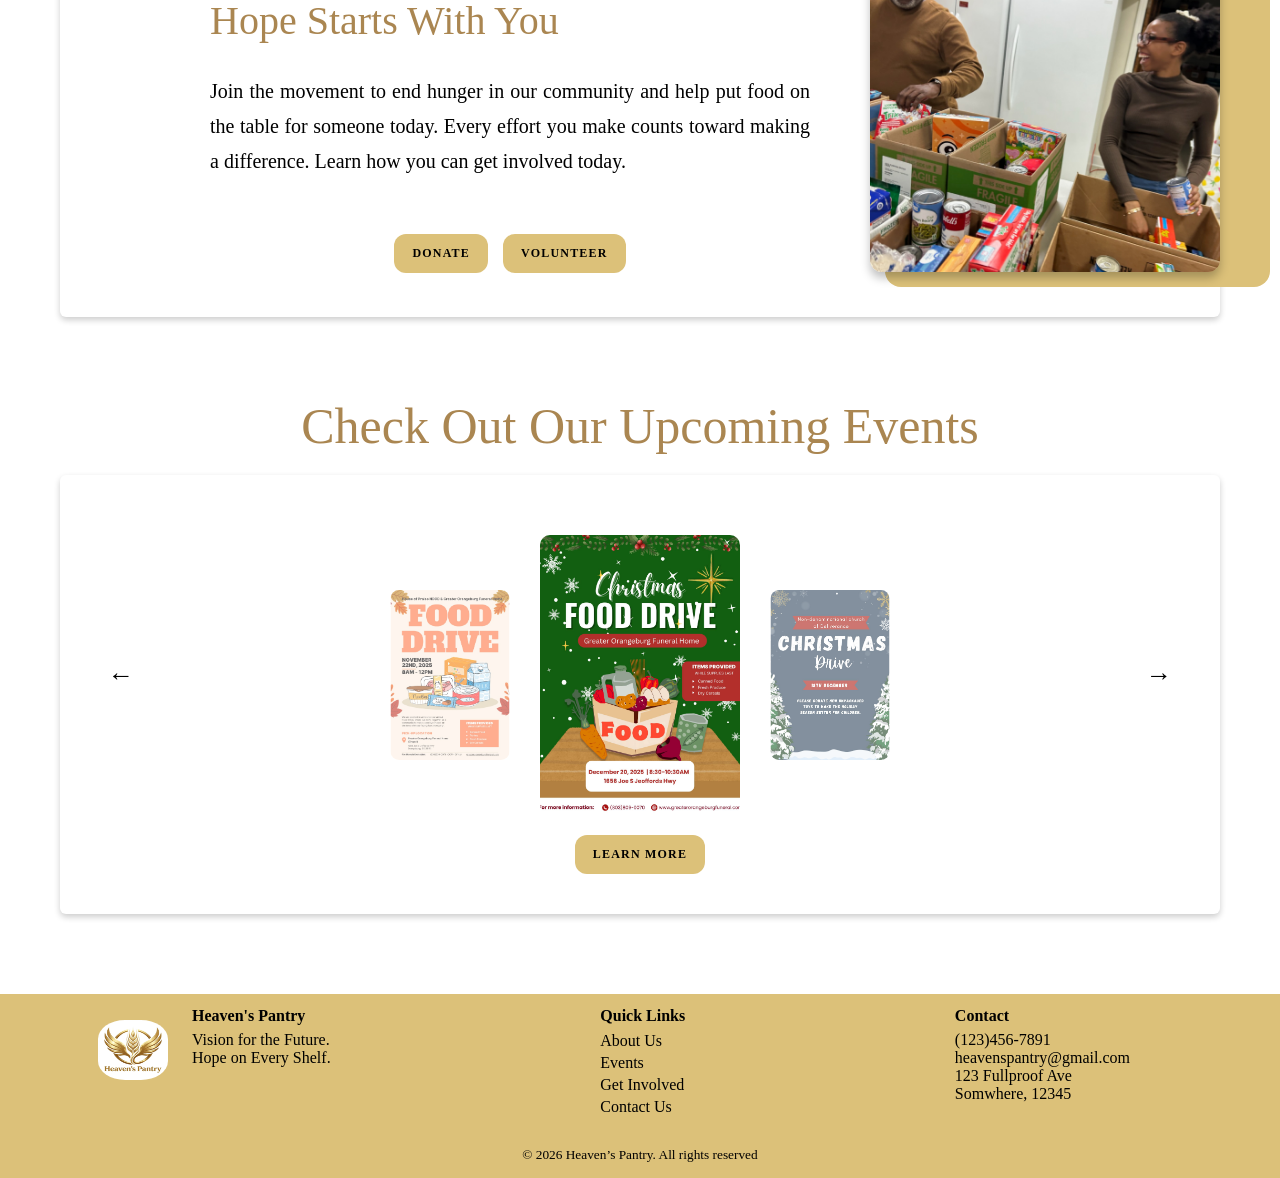
==== commit 3406a410: "Add comments for planned updates Added comments for future updates and fixes." ====
--- a/index.html
+++ b/index.html
@@ -1,5 +1,10 @@
 <!DOCTYPE html>
 <html lang="en">
+  /*add hands coming out gate with food in it
+update name of "Harvest of Hope Drive" 
+horizontal bar needs fixing
+relink the socials to greater orangeburg pages
+figure out why the first testimonial is blank*/
   <head>
     <title>Heaven's Pantry</title>
         <meta charset="UTF-8">
@@ -259,7 +264,7 @@
 
     <script>
     const events = [
-        "event1.png",
+        "event1.jpg",
         "event2.jpg",
         "event3.jpg",
     ];
@@ -330,4 +335,4 @@
             <p class="copyright">© 2026 Heaven’s Pantry. All rights reserved</p>
     </footer>
   </body>
-</html>+</html>
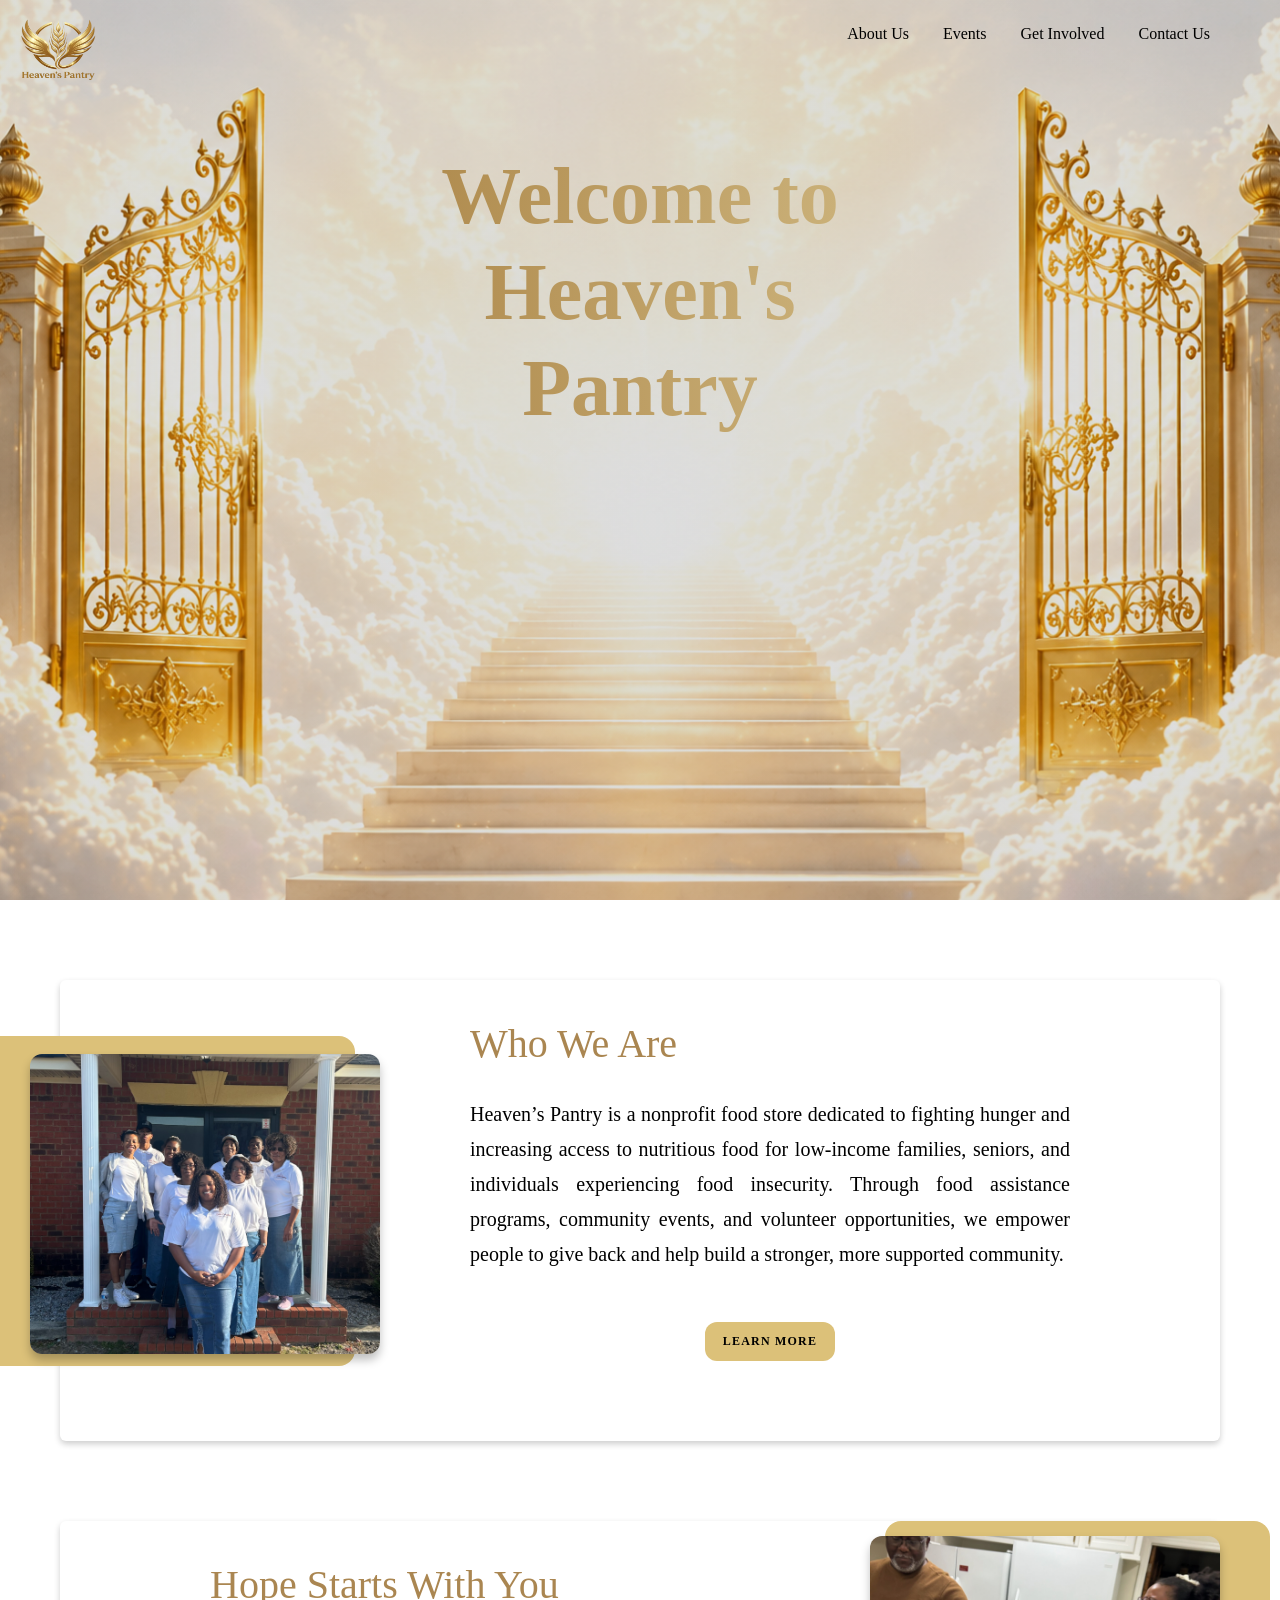
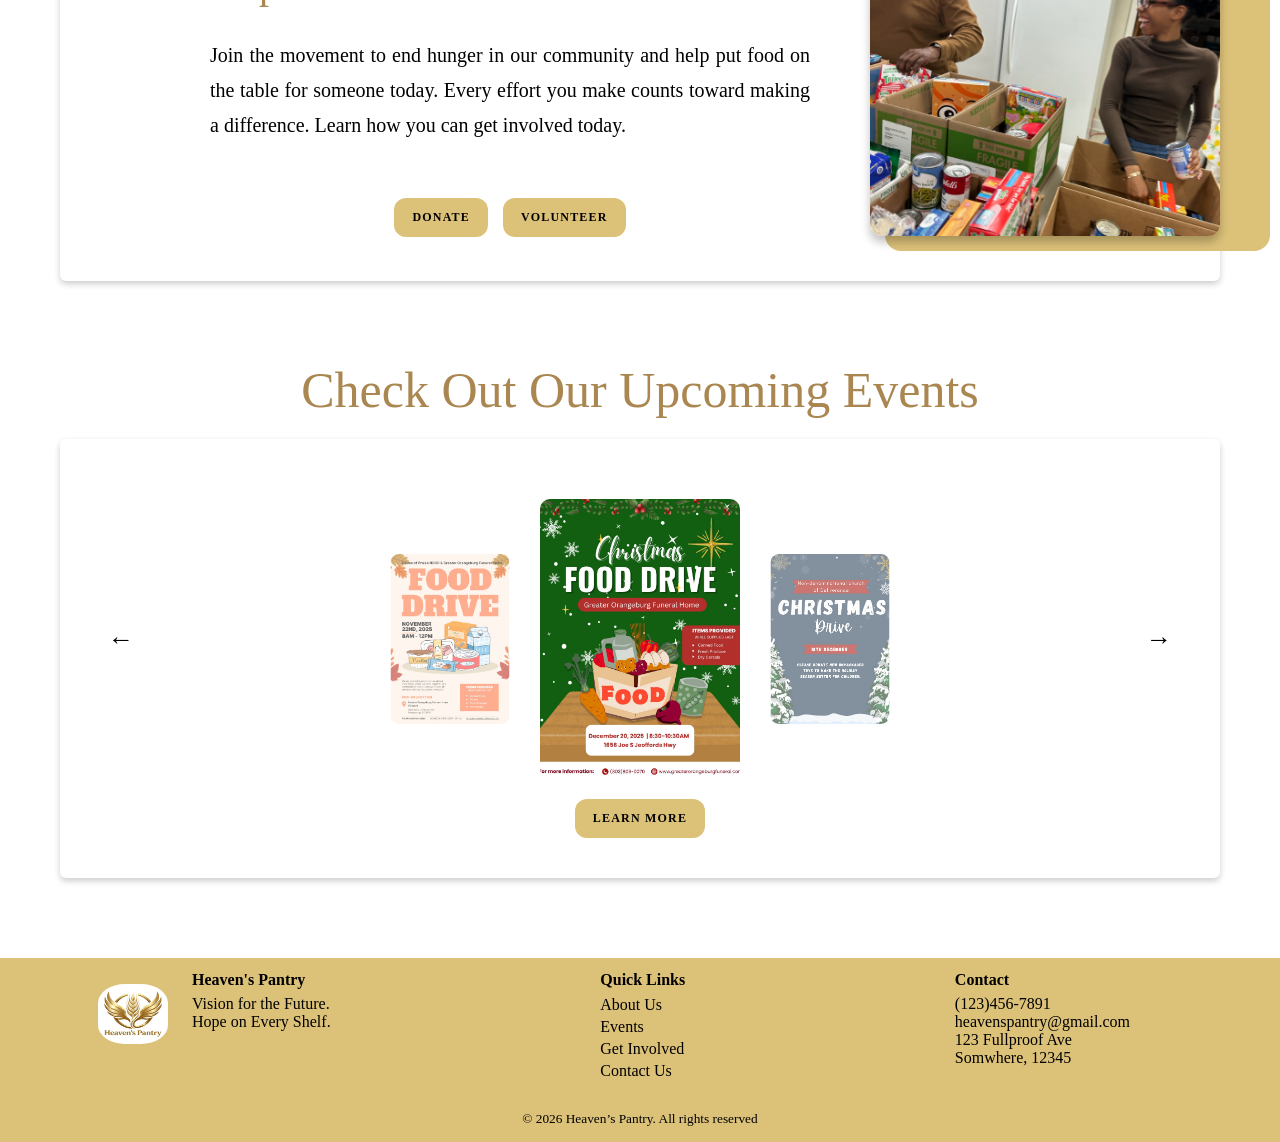
==== commit 5d6bebc1: "Refactor index.html for improved layout and styling Updated HTML structure and styles for the Heaven" ====
--- a/index.html
+++ b/index.html
@@ -1,10 +1,5 @@
 <!DOCTYPE html>
 <html lang="en">
-  /*add hands coming out gate with food in it
-update name of "Harvest of Hope Drive" 
-horizontal bar needs fixing
-relink the socials to greater orangeburg pages
-figure out why the first testimonial is blank*/
   <head>
     <title>Heaven's Pantry</title>
         <meta charset="UTF-8">
@@ -22,7 +17,11 @@
             url("images/heaven-gates.png") no-repeat center center/cover;
           }
 
-          /* overlay */
+          /* overlay /*add hands coming out gate with food in it
+update name of "Harvest of Hope Drive" 
+horizontal bar needs fixing
+relink the socials to greater orangeburg pages
+figure out why the first testimonial is blank*/ */
           header::before {
             content: "";
             position: absolute;
